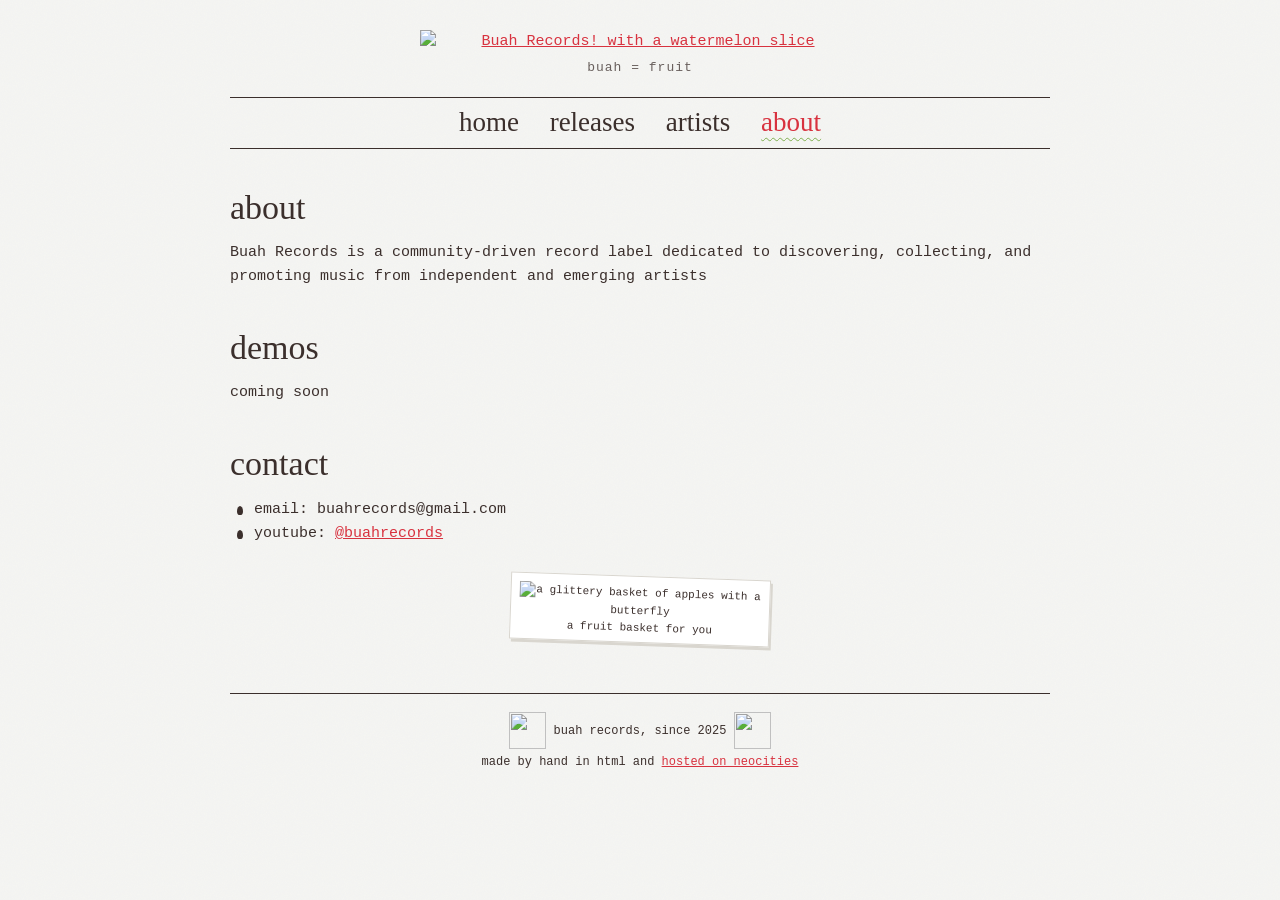
==== about.html @ d2caedd5 "Add files via upload" ====
<!DOCTYPE html>
<html lang="en">
  <head>
    <meta charset="utf-8">
    <meta name="viewport" content="width=device-width, initial-scale=1">
    <title>about - Buah Records</title>
    <link rel="stylesheet" href="style.css">
  </head>
  <body>
    <div id="wrap">

      <header>
        <a class="logo" href="index.html"><img src="images/logo.png" alt="Buah Records! with a watermelon slice"></a>
        <p class="tag">buah = fruit</p>
      </header>

      <nav>
        <a href="index.html">home</a>
        <a href="releases.html">releases</a>
        <a href="artists.html">artists</a>
        <a href="about.html" class="here">about</a>
      </nav>

      <h2>about</h2>
      <p>Buah Records is a community-driven record label dedicated to discovering, collecting, and promoting music from independent and emerging artists</p>

      <h2>demos</h2>
      <p>coming soon</p>

      <h2>contact</h2>
      <ul class="seeds">
        <li>email: buahrecords@gmail.com </li>
        <li>youtube: <a href="https://www.youtube.com/@buahrecords" target="_blank">@buahrecords</a></li>
      </ul>

      <div class="postcard">
        <img src="images/glitter/fruits-big.gif" alt="a glittery basket of apples with a butterfly">
        a fruit basket for you
      </div>

      <footer>
        <p>
          <img class="fruit" src="images/glitter/fruits-small.gif" alt="">
          buah records, since 2025
          <img class="fruit" src="images/glitter/fruits-small.gif" alt="">
        </p>
        <p>made by hand in html and <a href="https://neocities.org" target="_blank">hosted on neocities</a></p>
      </footer>

    </div>
  </body>
</html>
---- style.css ----
/* ============================================
   buah records — one stylesheet for every page
   change the colours in :root and the whole site follows
   ============================================ */

@font-face {
  font-family: "Civilite";
  src: url("fonts/1742-French-Civilite.ttf") format("truetype");
}

:root {
  --paper: #f6f6f3;     /* page background */
  --ink:   #3b2f2c;     /* text — same brown as the logo */
  --melon: #d8323f;     /* watermelon red: links, catalogue numbers */
  --rind:  #7fae4f;     /* rind green: small accents */
  --pale:  #e3f0d2;     /* pale rind: highlights */
  --line:  #d9d6cf;     /* soft lines */
}

* { box-sizing: border-box; }

html { background-color: var(--paper); min-height: 100%; }
body { min-height: 100vh; } /* so the paper grain reaches the bottom on short pages */

body {
  margin: 0;
  padding: 20px 16px 40px;
  color: var(--ink);
  font-family: "Courier New", Courier, monospace;
  font-size: 15px;
  line-height: 1.6;
  background-color: var(--paper);
  /* paper grain, drawn by the browser (no image file needed) */
  background-image: url("data:image/svg+xml,%3Csvg xmlns='http://www.w3.org/2000/svg' width='160' height='160'%3E%3Cfilter id='n'%3E%3CfeTurbulence type='fractalNoise' baseFrequency='.9' numOctaves='2' stitchTiles='stitch'/%3E%3CfeColorMatrix values='0 0 0 0 .55 0 0 0 0 .58 0 0 0 0 .62 0 0 0 .09 0'/%3E%3C/filter%3E%3Crect width='100%25' height='100%25' filter='url(%23n)'/%3E%3C/svg%3E");
}

#wrap {
  max-width: 820px;
  margin: 0 auto;
}

a { color: var(--melon); }
a:hover { background: var(--pale); }

img { max-width: 100%; }

/* ---------- header ---------- */

header { text-align: center; }

.logo {
  display: inline-block;
  width: 440px;
  max-width: 92%;
  margin: 10px 0 0;
}
.logo:hover { background: none; }
.logo img { display: block; width: 100%; }

.tag {
  margin: 4px 0 0;
  font-size: 13px;
  letter-spacing: 1px;
  opacity: 0.75;
}

/* ---------- nav (civilite) ---------- */

nav {
  margin: 18px 0 8px;
  padding: 6px 0;
  border-top: 1px solid var(--ink);
  border-bottom: 1px solid var(--ink);
  text-align: center;
  font-family: "Civilite", Georgia, serif;
  font-size: 27px;
  line-height: 1.4;
}

nav a {
  display: inline-block;
  margin: 0 12px;
  color: var(--ink);
  text-decoration: none;
  transition: transform .15s;
}
/* little tilt on hover (sadgrl's "rotate link on hover") */
nav a:hover { transform: rotate(-6deg); background: none; color: var(--melon); }
nav a.here { color: var(--melon); text-decoration: underline wavy var(--rind) 1px; text-underline-offset: 6px; }

/* ---------- sections ---------- */

h2 {
  font-family: "Civilite", Georgia, serif;
  font-weight: normal;
  font-size: 34px;
  line-height: 1.1;
  margin: 40px 0 6px;
}
h2 small {
  font-family: "Courier New", monospace;
  font-size: 13px;
  opacity: 0.6;
  margin-left: 8px;
}

h3 {
  font-family: "Civilite", Georgia, serif;
  font-weight: normal;
  font-size: 26px;
  margin: 0;
  line-height: 1.2;
}

.cat {
  color: var(--melon);
  font-weight: bold;
  letter-spacing: 1px;
}

.tags { font-size: 12px; opacity: 0.7; }

/* ============================================
   THE CRATE — records that shake, vinyl slides out,
   click goes to bandcamp
   ============================================ */

.crate {
  display: flex;
  flex-wrap: wrap;
  justify-content: center;
  gap: 34px 64px;
  padding: 30px 0 10px;
}

.record {
  display: block;
  width: 190px;
  color: var(--ink);
  text-decoration: none;
}
.record { position: relative; }
.record:hover, .record:focus-visible { background: none; z-index: 2; } /* bring the hovered one to the front */

.sleeve-box {
  position: relative;
  width: 190px;
  height: 190px;
}

/* the vinyl hiding behind the cover */
.vinyl {
  position: absolute;
  top: 5px; left: 5px;
  width: 180px; height: 180px;
  border-radius: 50%;
  background:
    radial-gradient(circle, var(--paper) 0 4px, transparent 5px),          /* hole */
    radial-gradient(circle, var(--melon) 0 30px, #b02531 31px 33px, transparent 34px), /* watermelon label */
    repeating-radial-gradient(circle, #151515 0 2px, #262626 3px 4px),       /* grooves */
    #111;
  box-shadow: 0 2px 6px rgba(0,0,0,.25);
  transition: transform .45s ease-out;
}
/* little seeds on the label */
.vinyl::after {
  content: "";
  position: absolute;
  inset: 0;
  border-radius: 50%;
  background:
    radial-gradient(ellipse 2px 3px at 46% 40%, #2a1b18 98%, transparent),
    radial-gradient(ellipse 2px 3px at 56% 43%, #2a1b18 98%, transparent),
    radial-gradient(ellipse 2px 3px at 42% 56%, #2a1b18 98%, transparent),
    radial-gradient(ellipse 2px 3px at 58% 58%, #2a1b18 98%, transparent);
}

.sleeve {
  position: absolute;
  inset: 0;
  width: 190px; height: 190px;
  object-fit: cover;
  border: 1px solid var(--ink);
  box-shadow: 3px 3px 0 var(--ink);
  background: #fff;
}

/* hover: cover shakes, vinyl peeks out and spins */
.record:hover .sleeve,
.record:focus-visible .sleeve { animation: shake .45s infinite; }

.record:hover .vinyl,
.record:focus-visible .vinyl {
  transform: translateX(42%);
  animation: spin 1.8s linear infinite .45s;
}

@keyframes shake {
  0%   { transform: rotate(0deg); }
  20%  { transform: rotate(-2.5deg) translateX(-2px); }
  40%  { transform: rotate(2deg) translateX(2px); }
  60%  { transform: rotate(-1.5deg); }
  80%  { transform: rotate(1.5deg) translateY(-1px); }
  100% { transform: rotate(0deg); }
}
@keyframes spin {
  from { transform: translateX(42%) rotate(0deg); }
  to   { transform: translateX(42%) rotate(360deg); }
}

.record .label {
  margin-top: 14px;
  font-size: 13px;
  line-height: 1.45;
}
.record .label b {
  display: block;
  font-family: "Civilite", Georgia, serif;
  font-weight: normal;
  font-size: 22px;
  line-height: 1.15;
  margin: 2px 0;
}

.hint { text-align: center; font-size: 12px; opacity: .6; margin: 6px 0 0; }

/* ---------- news log ---------- */

.log { list-style: none; padding: 0; margin: 0; }
.log li {
  padding: 5px 0;
  border-bottom: 1px dotted var(--line);
}
.log .date { color: var(--melon); margin-right: 10px; }

/* ---------- coming soon list ---------- */

.soon { list-style: none; padding: 0; margin: 0; }
.soon li { padding: 6px 0; }
.stamp {
  display: inline-block;
  margin-right: 10px;
  padding: 0 6px;
  border: 1.5px solid var(--melon);
  border-radius: 3px;
  color: var(--melon);
  font-size: 11px;
  font-weight: bold;
  letter-spacing: 2px;
  text-transform: uppercase;
  transform: rotate(-4deg);
}

/* ---------- release page entries ---------- */

.release {
  display: flex;
  gap: 22px;
  padding: 22px 0;
  border-bottom: 1px dashed var(--ink);
}
.release:last-child { border-bottom: none; }
.release > img {
  width: 200px; height: 200px;
  flex-shrink: 0;
  object-fit: cover;
  border: 1px solid var(--ink);
  box-shadow: 3px 3px 0 var(--ink);
}
.release p { margin: 6px 0; }

.video {
  position: relative;
  width: 100%;
  aspect-ratio: 16 / 9;
  margin-top: 10px;
  border: 1px solid var(--ink);
}
.video iframe { position: absolute; inset: 0; width: 100%; height: 100%; border: 0; }

/* ---------- artists ---------- */

.artist {
  display: flex;
  gap: 20px;
  padding: 20px 0;
  border-bottom: 1px dashed var(--ink);
}
.artist:last-child { border-bottom: none; }
.artist > img {
  width: 130px; height: 130px;
  flex-shrink: 0;
  object-fit: cover;
  border: 1px solid var(--ink);
  border-radius: 50%;
}
.artist p { margin: 6px 0; }

/* seed bullets (sadgrl's custom list bullets) */
ul.seeds { list-style: none; padding-left: 4px; }
ul.seeds li { padding-left: 20px; position: relative; }
ul.seeds li::before {
  content: "";
  position: absolute;
  left: 3px; top: .55em;
  width: 6px; height: 9px;
  border-radius: 50% 50% 50% 50% / 60% 60% 40% 40%;
  background: var(--ink);
}

/* a glitter gif sitting in a little paper frame */
.postcard {
  display: block;
  margin: 30px auto 0;
  width: 260px;
  padding: 8px 8px 4px;
  background: #fff;
  border: 1px solid var(--line);
  box-shadow: 2px 3px 0 var(--line);
  transform: rotate(2deg);
  text-align: center;
  font-size: 11px;
}
.postcard img { display: block; width: 100%; }

/* ---------- footer ---------- */

footer {
  margin-top: 50px;
  padding-top: 14px;
  border-top: 1px solid var(--ink);
  text-align: center;
  font-size: 12px;
}
footer p { margin: 4px 0; }
footer .fruit { width: 37px; height: 37px; vertical-align: middle; }

/* ---------- phones ---------- */

@media (max-width: 560px) {
  nav { font-size: 22px; }
  nav a { margin: 0 7px; }
  h2 { font-size: 28px; }
  .release, .artist { flex-direction: column; }
  .release > img { width: 100%; height: auto; max-width: 320px; }
  .crate { gap: 34px; }
}

/* people who turned off motion in their settings don't get shaken */
@media (prefers-reduced-motion: reduce) {
  .record:hover .sleeve, .record:hover .vinyl { animation: none; }
}
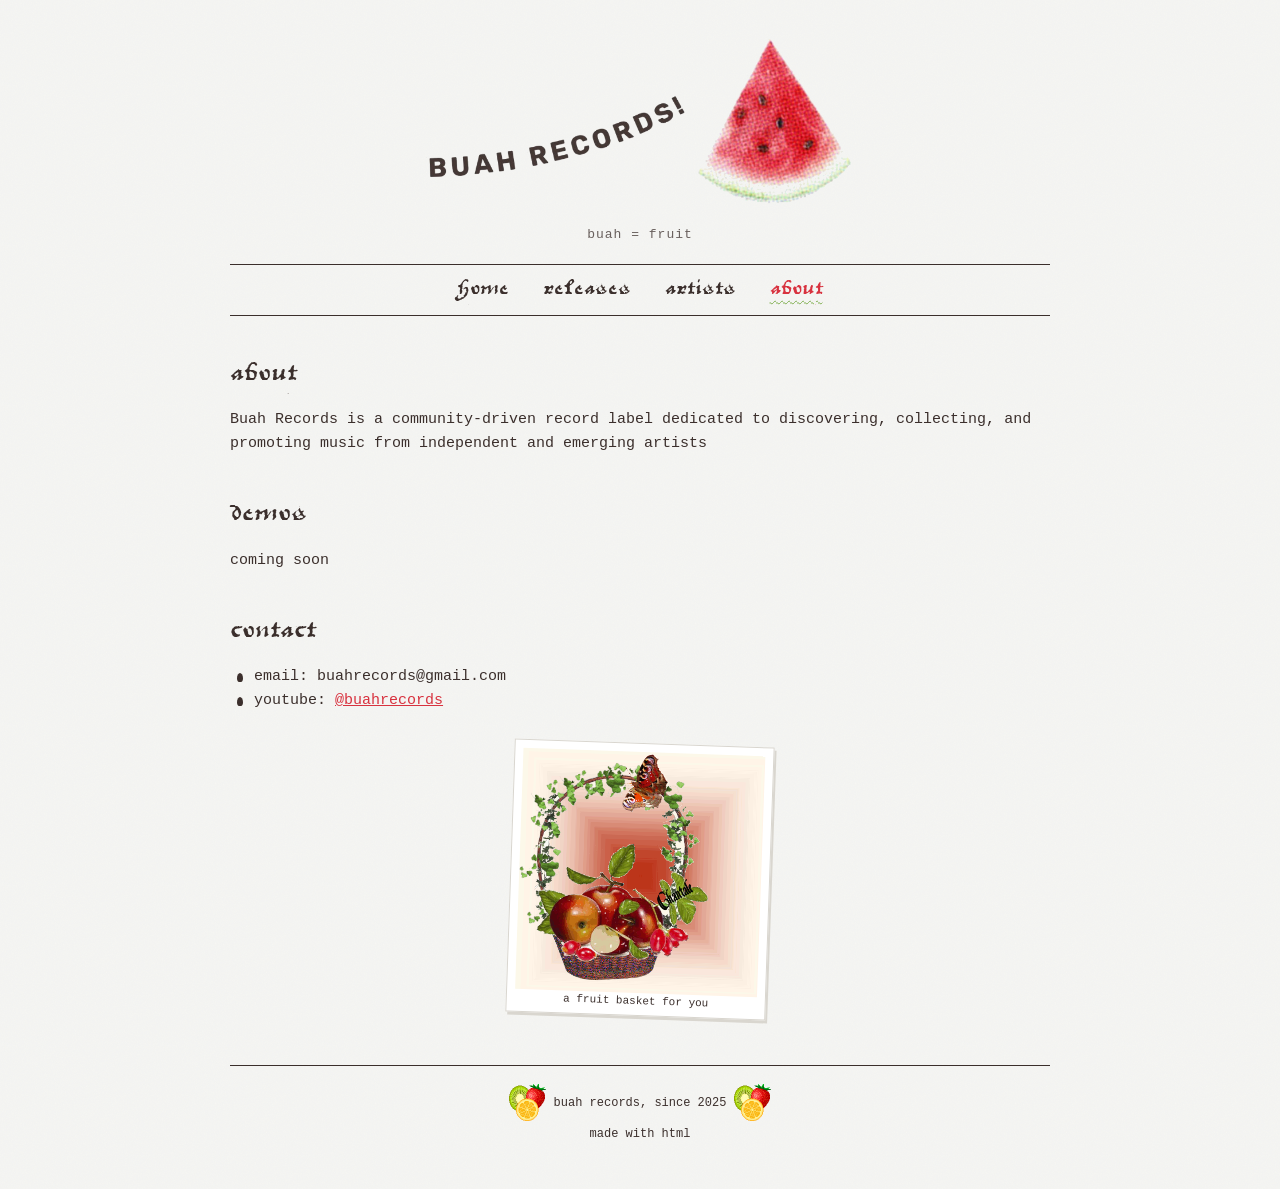
==== commit d34bd7da: "Update footer text in about.html" ====
--- a/about.html
+++ b/about.html
@@ -44,7 +44,7 @@
           buah records, since 2025
           <img class="fruit" src="images/glitter/fruits-small.gif" alt="">
         </p>
-        <p>made by hand in html and <a href="https://neocities.org" target="_blank">hosted on neocities</a></p>
+        <p>made with html </p>
       </footer>
 
     </div>
